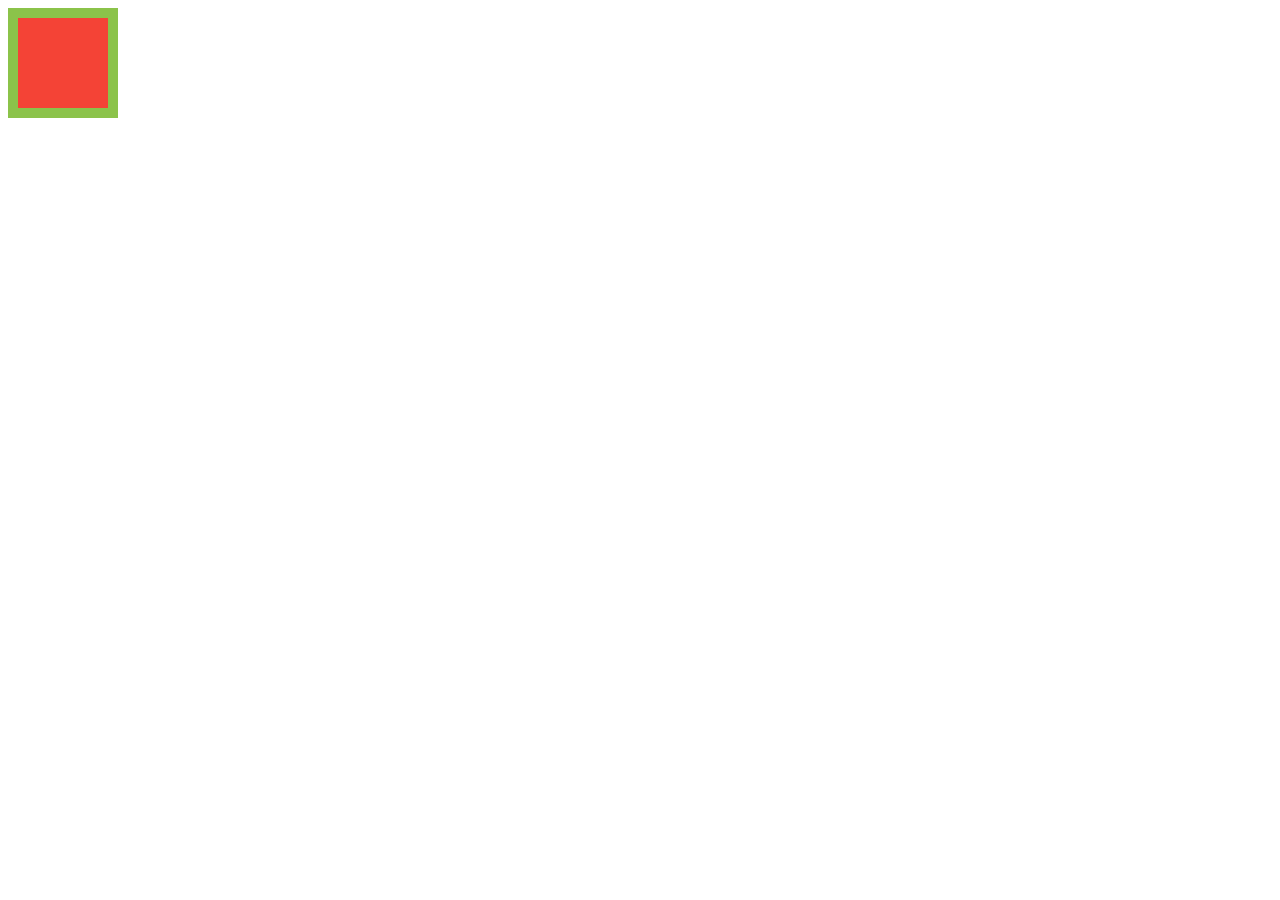
==== 2/2.3/index.html @ fa5adc10 "lec9" ====
<!DOCTYPE html>
<html lang="en">
<head>
    <meta charset="UTF-8">
    <title>SVG Examples</title>
</head>
<body>
    <svg width="500" height="500">
        <rect width="100" height="100"
            fill="#F44336" stroke="#8BC34A"
            stroke-width="10" x="5" y="5"></rect>
    </svg>
</body>
</html>
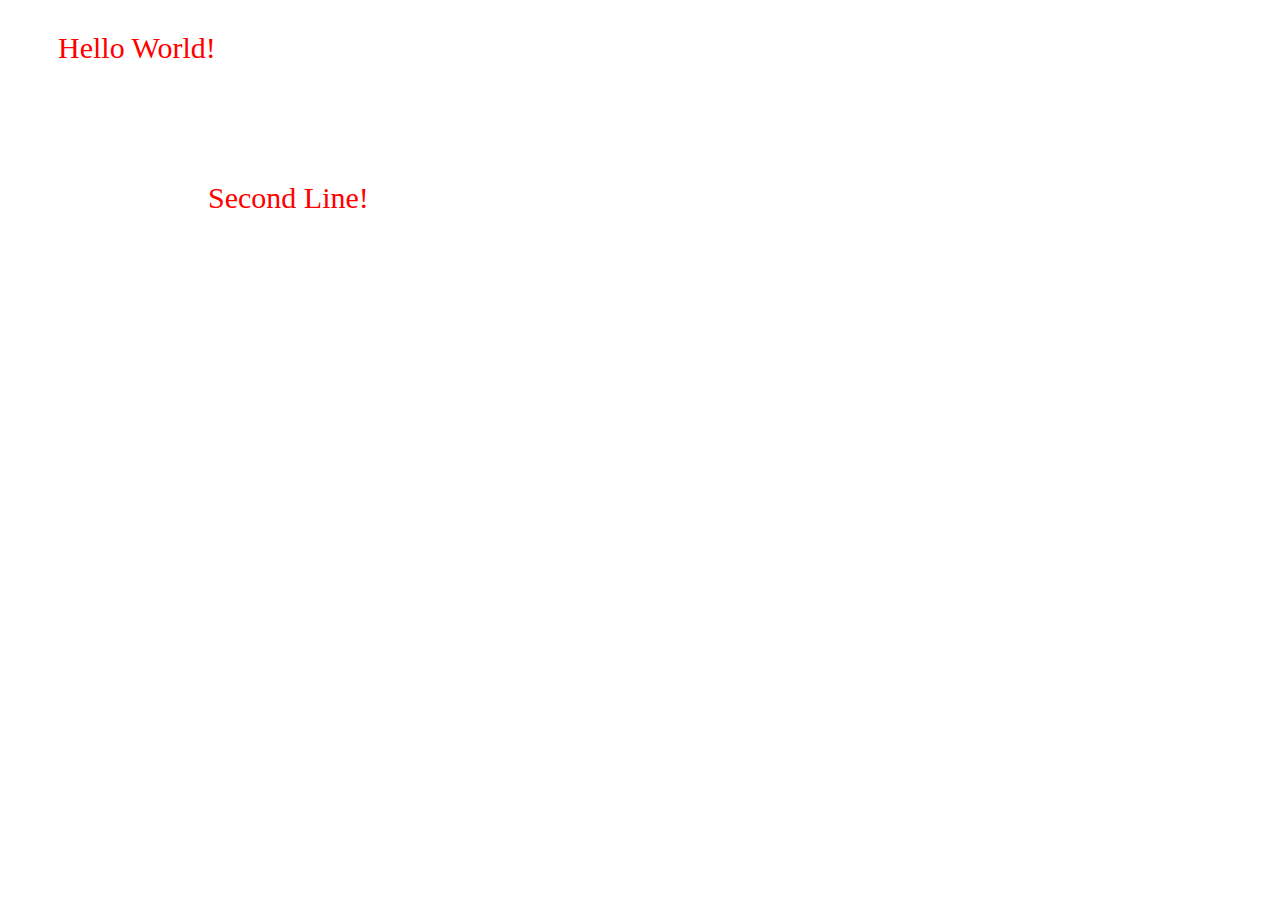
==== commit 73afab03: "lec13" ====
--- a/2/2.3/index.html
+++ b/2/2.3/index.html
@@ -6,9 +6,59 @@
 </head>
 <body>
     <svg width="500" height="500">
-        <rect width="100" height="100"
+        <!-- Rectangle -->
+        <!-- <rect width="100" height="100"
             fill="#F44336" stroke="#8BC34A"
-            stroke-width="10" x="5" y="5"></rect>
+            stroke-width="10" x="5" y="5"></rect> -->
+
+        <!-- Circles, lines, ellipses -->
+
+        <!-- <ellipse rx="200" ry="100"
+                 cx="205" cy="105"
+                 fill="#3196F3" stroke="#000"
+                 stroke-width="10"></ellipse>
+
+        <line x1="25" y1="25"
+              x2="200" y2="200"
+              stroke="red" stroke-width="10"></line>
+
+        <circle r="100" cx="105" cy="105"
+                fill="#9C27B0" stroke="#E91E63"
+                stroke-width="10"></circle> -->
+
+        <!-- Polygons & Polylines -->
+        <!-- <polygon points="220,10 123,234 300,210 170,250"
+                 fill="#607D8B" stroke="#000" stroke-width="10"></polygon> -->
+        <!-- <polyline points="220,10 123,234 300,210 170,250" fill="none"
+                  stroke="#000" stroke-width="10"></polyline> -->
+
+        <!-- Paths -->
+        <!-- <path d="
+                M 100, 100
+                L 300, 150
+                L 300, 300
+                Q 200, 400 100, 200
+                "
+              fill="none" stroke="#000" stroke-width="10"></path>
+
+        <path d="
+                m 100, 100
+                l 300, 150
+                l 300, 300
+                q 200, 400 100, 200
+                "
+              fill="none" stroke="yellow" stroke-width="10"></path> -->
+
+        <!-- Text -->
+        <a xlink:href="https://google.com" target="_blank">
+            <text x="50" y="50" fill="red" font-size="30">
+                Hello World!
+                <tspan x="200" y="200"> Second Line!</tspan>
+            </text>
+        </a>
+
+
+
     </svg>
 </body>
 </html>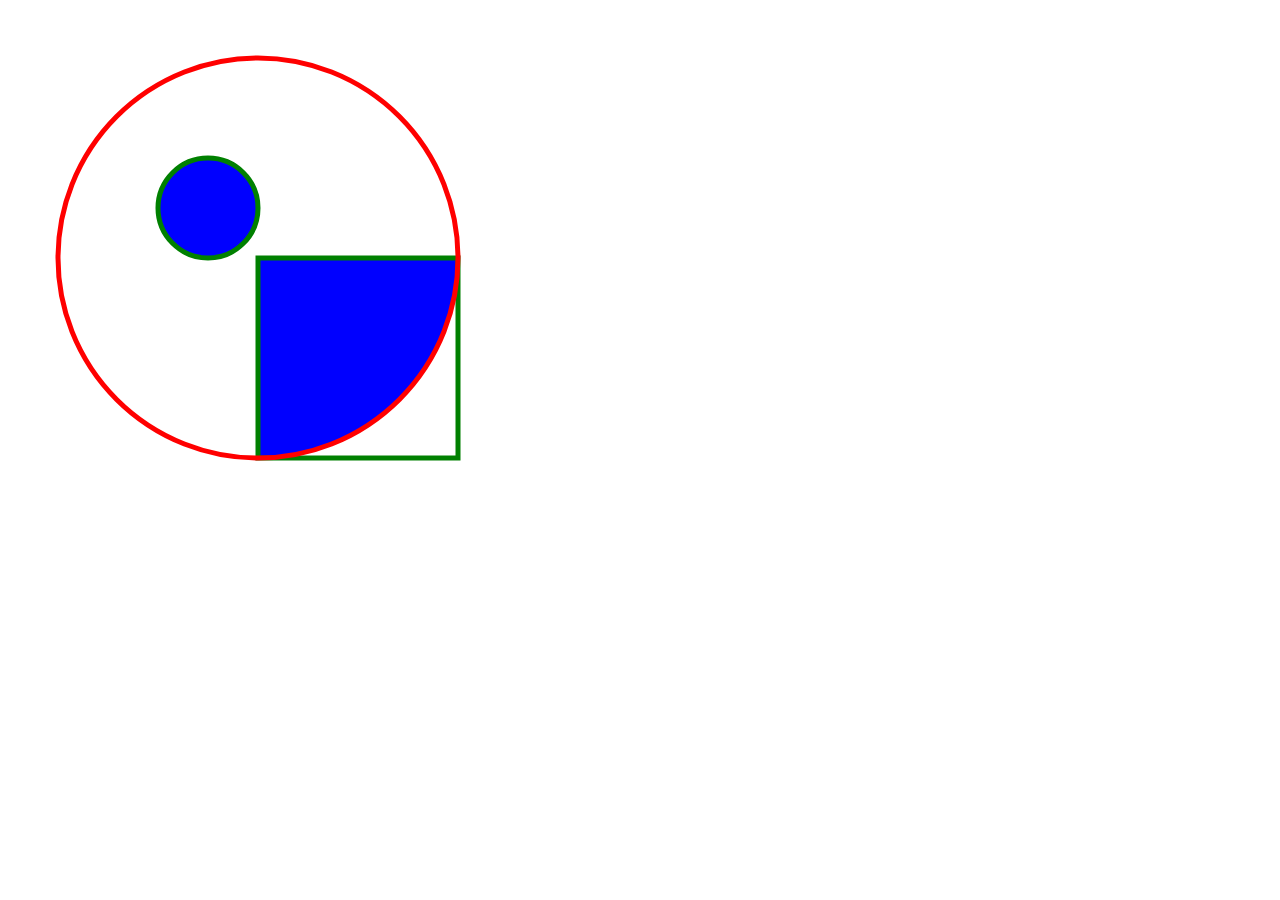
==== commit 06ddab44: "lec 16" ====
--- a/2/2.3/index.html
+++ b/2/2.3/index.html
@@ -50,13 +50,29 @@
               fill="none" stroke="yellow" stroke-width="10"></path> -->
 
         <!-- Text -->
-        <a xlink:href="https://google.com" target="_blank">
+        <!-- <a xlink:href="https://google.com" target="_blank">
             <text x="50" y="50" fill="red" font-size="30">
                 Hello World!
                 <tspan x="200" y="200"> Second Line!</tspan>
             </text>
-        </a>
+        </a> -->
 
+        <!-- Clip paths -->
+        <defs>
+            <clipPath id="custom_clip_path">
+                <rect x="250" y="250" width="200" height="200"></rect>
+                <circle r="50" cx="200" cy="200"></circle>
+            </clipPath>
+        </defs>
+        <circle cx="250" cy="250" clip-path="url(#custom_clip_path)"
+                r="200" fill="blue"></circle>
+
+        <!-- Clip Path Visualization -->
+        <rect x="250" y="250" width="200" height="200"
+              fill="none" stroke="green" stroke-width="5"></rect>
+        <circle cx="250" cy="250"
+                r="200" fill="none" stroke="red" stroke-width="5"></circle>
+        <circle r="50" cx="200" cy="200" fill="none" stroke="green" stroke-width="5"></circle>
 
 
     </svg>
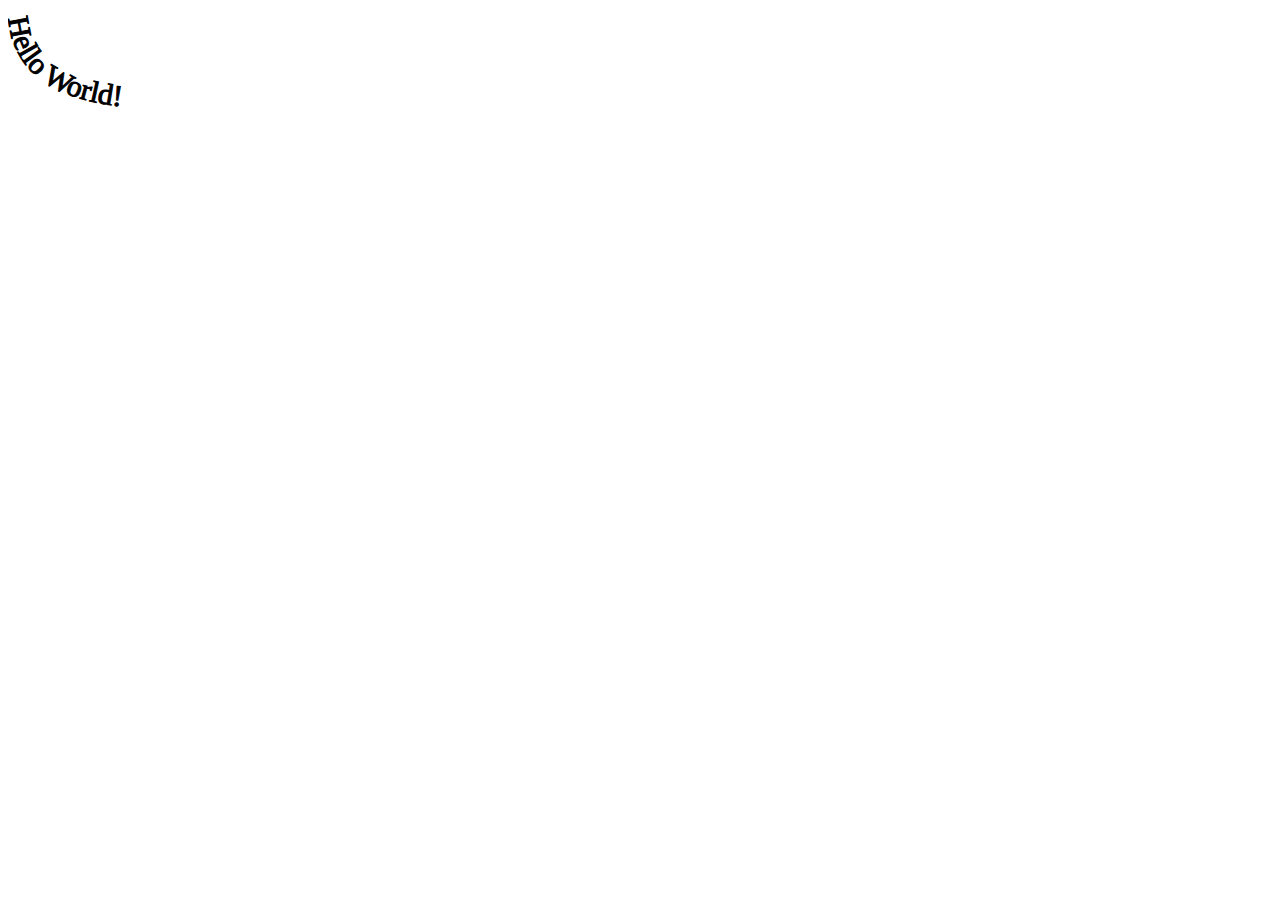
==== commit cce3899c: "lec 15" ====
--- a/2/2.3/index.html
+++ b/2/2.3/index.html
@@ -13,16 +13,16 @@
 
         <!-- Circles, lines, ellipses -->
 
-        <!-- <ellipse rx="200" ry="100"
-                 cx="205" cy="105"
-                 fill="#3196F3" stroke="#000"
-                 stroke-width="10"></ellipse>
+        <!--<ellipse rx="200" ry="100"-->
+                 <!--cx="205" cy="105"-->
+                 <!--fill="#3196F3" stroke="#000"-->
+                 <!--stroke-width="10"></ellipse>-->
 
-        <line x1="25" y1="25"
-              x2="200" y2="200"
-              stroke="red" stroke-width="10"></line>
+        <!--<line x1="25" y1="25"-->
+              <!--x2="200" y2="200"-->
+              <!--stroke="red" stroke-width="10"></line>-->
 
-        <circle r="100" cx="105" cy="105"
+        <!-- <circle r="100" cx="105" cy="105"
                 fill="#9C27B0" stroke="#E91E63"
                 stroke-width="10"></circle> -->
 
@@ -57,22 +57,27 @@
             </text>
         </a> -->
 
-        <!-- Clip paths -->
+        <!-- Definitions, Groups and Markers -->
+        <!--<defs>-->
+            <!--<g id="rectangle">-->
+                <!--<rect width="50" height="50"></rect>-->
+                <!--<rect width="50" height="50" x="50" fill="blue"></rect>-->
+            <!--</g>-->
+
+        <!--</defs>-->
+
+        <!--<use xlink:href="#rectangle"></use>-->
+
+        <!-- Text Paths -->
         <defs>
-            <clipPath id="custom_clip_path">
-                <rect x="250" y="250" width="200" height="200"></rect>
-                <circle r="50" cx="200" cy="200"></circle>
-            </clipPath>
+            <path id="custom_text_path" d="M0,0 Q0,100 150,100"></path>
         </defs>
-        <circle cx="250" cy="250" clip-path="url(#custom_clip_path)"
-                r="200" fill="blue"></circle>
 
-        <!-- Clip Path Visualization -->
-        <rect x="250" y="250" width="200" height="200"
-              fill="none" stroke="green" stroke-width="5"></rect>
-        <circle cx="250" cy="250"
-                r="200" fill="none" stroke="red" stroke-width="5"></circle>
-        <circle r="50" cx="200" cy="200" fill="none" stroke="green" stroke-width="5"></circle>
+        <text x="10" y="100" stroke="#000" font-size="30">
+            <textPath xlink:href="#custom_text_path">
+                Hello World!
+            </textPath>
+        </text>
 
 
     </svg>
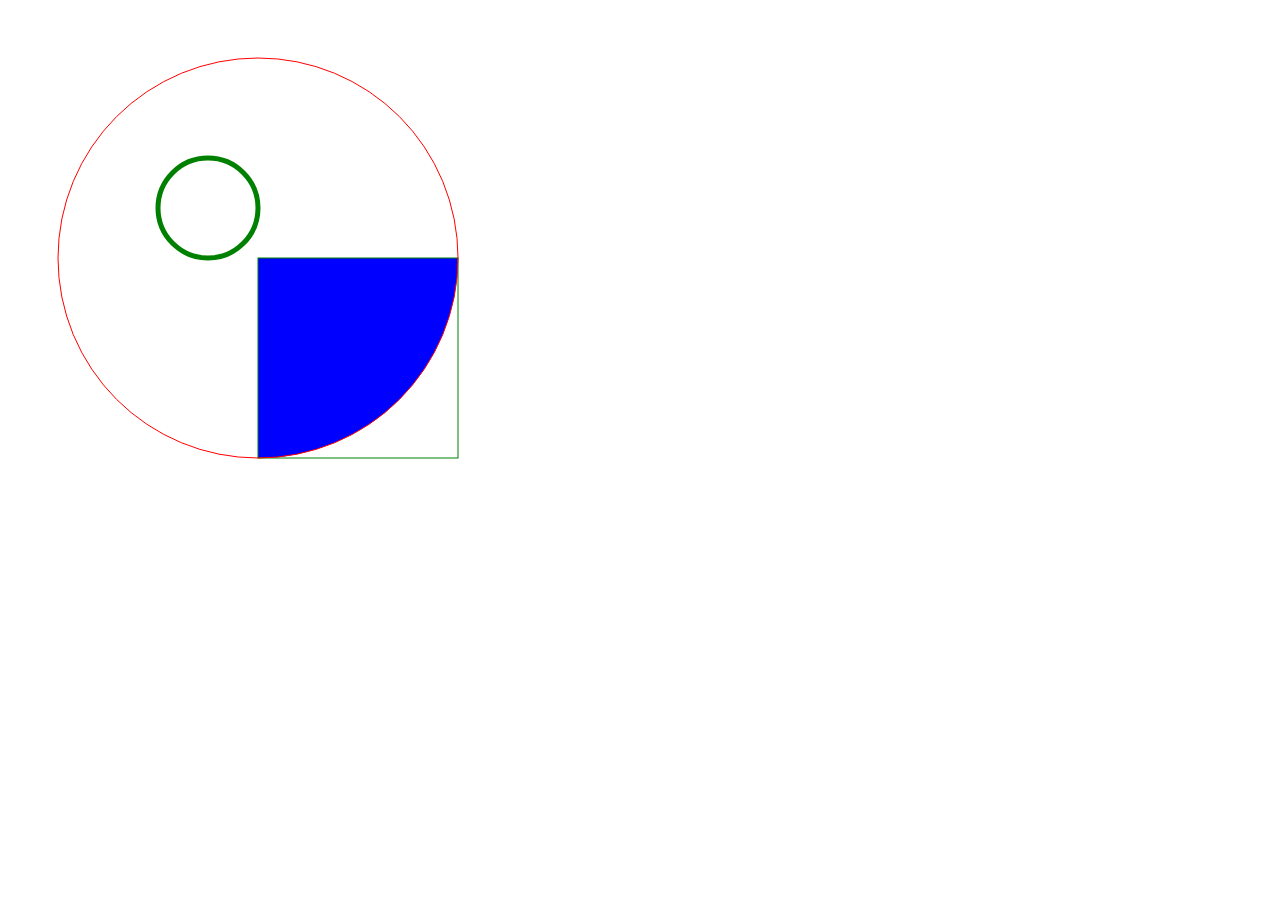
==== commit adb14ef7: "done sec2" ====
--- a/2/2.3/index.html
+++ b/2/2.3/index.html
@@ -69,15 +69,32 @@
         <!--<use xlink:href="#rectangle"></use>-->
 
         <!-- Text Paths -->
+        <!--<defs>-->
+            <!--<path id="custom_text_path" d="M0,0 Q0,100 150,100"></path>-->
+        <!--</defs>-->
+
+        <!--<text x="10" y="100" stroke="#000" font-size="30">-->
+            <!--<textPath xlink:href="#custom_text_path">-->
+                <!--Hello World!-->
+            <!--</textPath>-->
+        <!--</text>-->
+
+        <!-- Clip Paths -->
         <defs>
-            <path id="custom_text_path" d="M0,0 Q0,100 150,100"></path>
+            <clipPath id="custom_clip_path">
+                <rect x="250" y="250" width="200" height="200"></rect>
+                <circle r="50" cs="200" cy="200"></circle>
+            </clipPath>
         </defs>
+        <circle cx="250" cy="250"  clip-path="url(#custom_clip_path)"
+                r="200" fill="blue"></circle>
 
-        <text x="10" y="100" stroke="#000" font-size="30">
-            <textPath xlink:href="#custom_text_path">
-                Hello World!
-            </textPath>
-        </text>
+        <!-- Clip Path Visualization -->
+        <rect x="250" y="250" width="200" height="200"
+              fill="none" stroke="green" storke-width="5"></rect>
+        <circle cx="250" cy="250"
+                r="200" fill="none" stroke="red" storke-width="5"></circle>
+        <circle r="50" cx="200" cy="200" fill="none" stroke="green" stroke-width="5"></circle>
 
 
     </svg>
